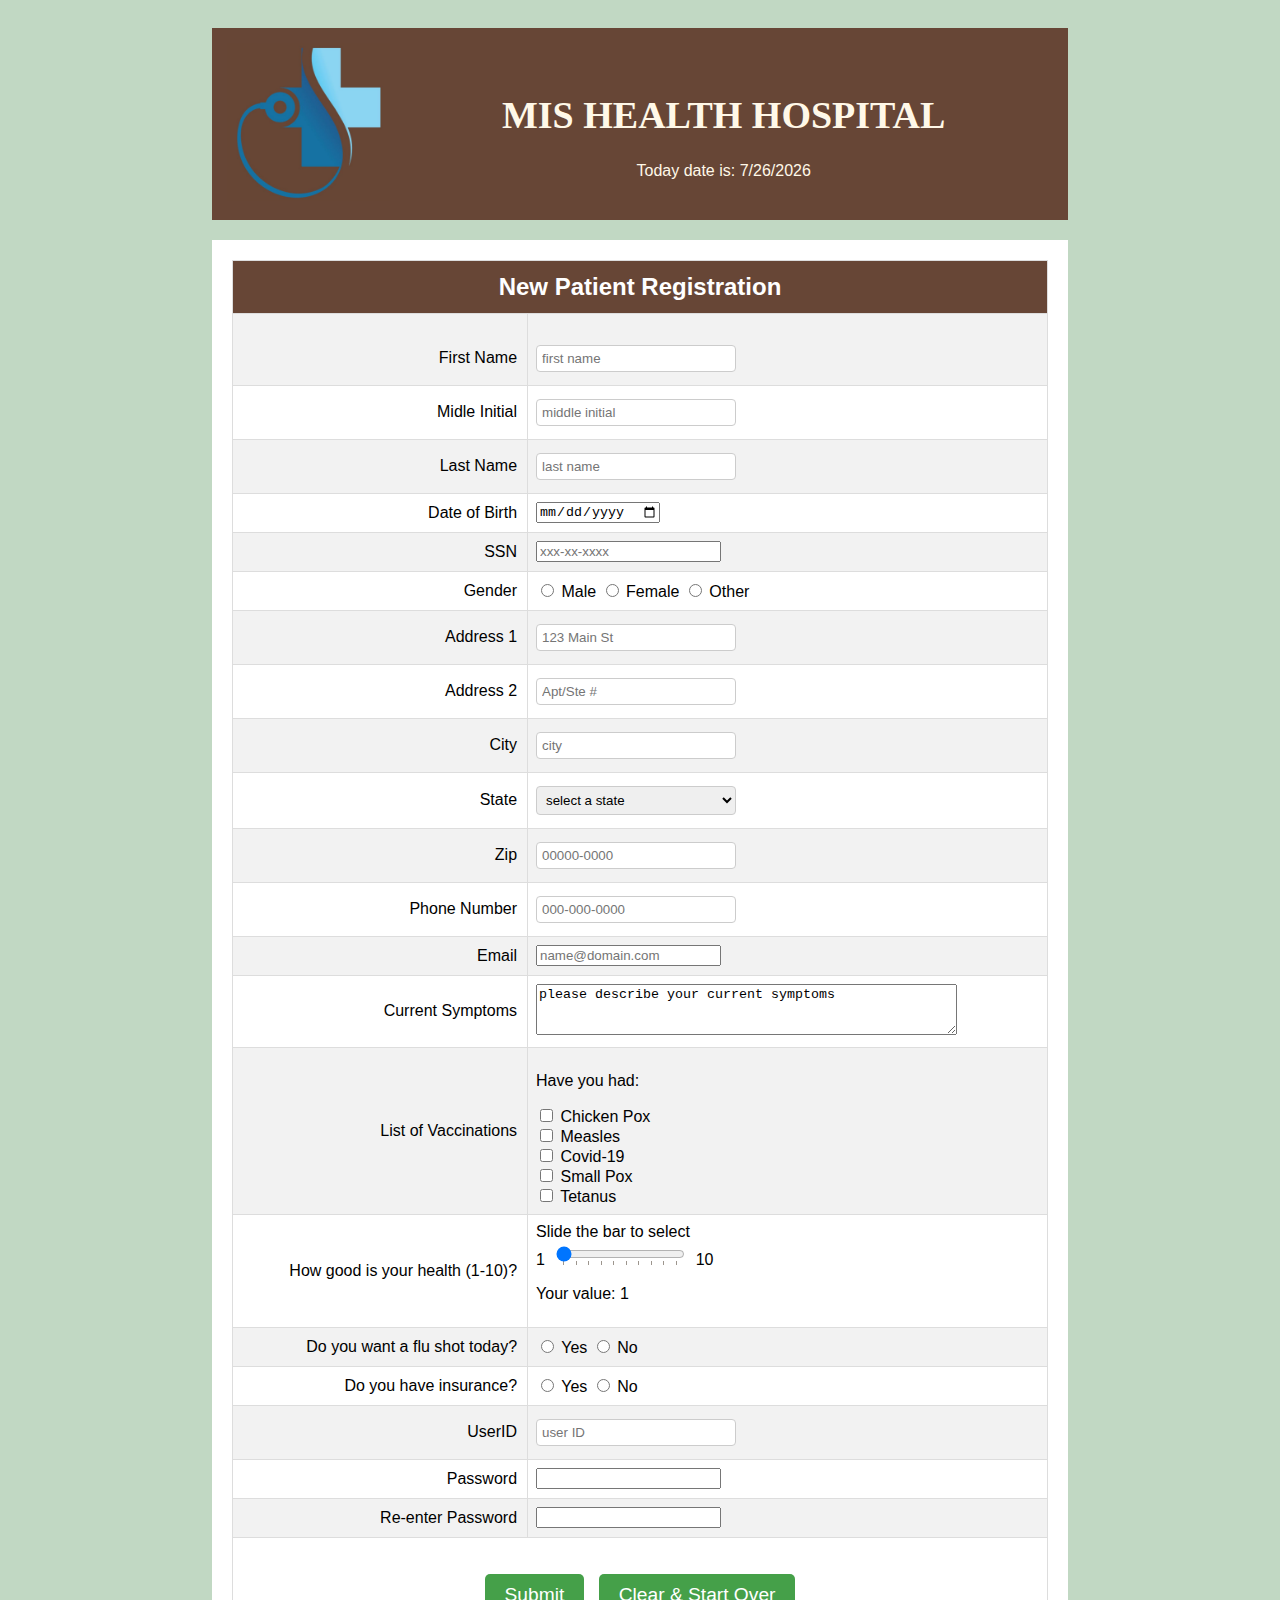
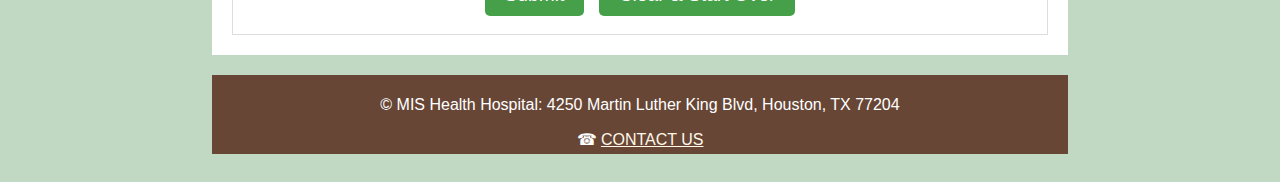
==== index.html @ 64bf99b6 "rename" ====
<!--
Name: Thinh Nguyen
Name of file: homework2.html
Date created: 08/26/2024
Date last edited: 10/07/2024
Version: 9
Description: Assignment 2
-->
 <!doctype html>

<html lang="en">
    <head>
        <meta charset="utf-8">
        <title>MIS Health Hospital</title>
        <!-- Load external CSS -->
        <link rel="stylesheet" href="homework2.css">
    </head>

    <body>
         <!-- This is the  Banner section-->
          <div class="header"> 
              <table>         
               <tr>
                  <!-- Load image -->
                  <td style="width:20%"> <img src="logo.jpg" alt="MIS Medical Logo" > </td>
                  <td><h1>MIS HEALTH HOSPITAL</h1>
                     <!-- span to store dynamic date -->
                     <span id="today">Today date holder </span> </td>
               </tr>
              </table>            
         </div>

         <!-- This is the Registration section -->
         <div class="row">
            <div class="card">     
                  <!-- submit page will direct to thankyou page -->
                  <form action="homework2-thankyou.html">
                  <table class="form-table" id="myForm" >
                     <tr>
                        <th colspan="2">New Patient Registration</th>
                     </tr>      
                     </tr>      
                     <tr>
                        <td class="label-cell">
                           <br/>
                           <label for="FirstName">First Name</label>     
                        </td>
                        <td class="input-cell">
                           <br/>
                           <input type="text" 
                                 id="FirstName" 
                                 name="FirstName"
								 pattern="[A-Z^a-z-' ^~]{1,}"								 
                                 placeholder="first name" 
                                 required 
                                 maxlength="30"
								 title="Minimum 1 characters; only letters, &quot-&quot and ' allowed.">         
                        </td>
                     </tr>
                     <tr>
                        <td class="label-cell">
                           <label for="FirstName">Midle Initial</label>
                     </td>
                        <td class="input-cell">
                           <input type="text" 
                                 id="MidName" 
                                 name="MidName"
								 pattern="[A-Z^a-z ]{0,}"
                                 placeholder="middle initial"
								 title="Optional 1 letter, no numbers"
                                 maxlength="1">       
                        </td>
                     </tr>
                  
                  <tr>
                        <td class="label-cell">
                           <label for="LastName">Last Name</label>       
                        </td>
                        <td class="input-cell">
                           <input type="text" 
                                 id="LastName" 
                                 name="LastName"
								 pattern="[2-5A-Z^a-z-' ^~]{1,}"
                                 placeholder="last name" 
                                 required 
                                 maxlength="30"
								 title="Minimum 1 characters; only letters, spaces, &quot-&quot and ' allowed.">         
                        </td>
                     </tr>
                  <tr>
                        <td class="label-cell">
                           <label for="DOB">Date of Birth</label>       
                        </td>
                        <td class="input-cell">
                           <input type="date" 
                                 id="DOB" 
                                 name="DOB" 
                                 required> 
							<!--add validate DOB Here-->	 
                        </td>
                     </tr>
                  <tr>
                        <td class="label-cell">
                           <label for="SSN">SSN</label>       
                        </td>
                        <td class="input-cell">
                           <input type="password" 
                                 id="SSN" 
                                 name="SSN"  
                                 placeholder="xxx-xx-xxxx" 
                                 maxlength="11">       
                        </td>
                  </tr>
                  <tr>
                        <td class="label-cell">
                           <label>Gender</label>
                        </td>
                        <td>              
                              <input type="radio" id="genM" name="gender" value="M">
                              <label for="genM">Male</label>
                              <input type="radio" id="genFM" name="gender" value="F">
                              <label for="genFM">Female</label> 
                              <input type="radio" id="genO" name="gender" value="O">
                              <label for="genO">Other</label>		
                        </td>
                  </tr>
                  
                  <tr>
                        <td class="label-cell">
                           <label for="Address1">Address 1</label>
                        </td>
                        <td class="input-cell">
                           <input type="text" 
                                 id="Address1" 
                                 name="Address1" 
                                 placeholder="123 Main St" 
                                 required
								 minlength="2"		
                                 maxlength="30"
								 title="Minimum 2 characters">
                        </td>
                  </tr>     
                  <tr>
                        <td class="label-cell">
                           <label for="Address1">Address 2</label>
                        </td>
                        <td class="input-cell">
                           <input type="text" 
                                 id="Address2" 
                                 name="Address1" 
                                 placeholder="Apt/Ste #"                                   
                                 minlength="2"
								 maxlength="30">
                        </td>
                  </tr>  
                  <tr>
                        <td class="label-cell">
                           <label for="City">City</label>           
                        </td>
                        <td class="input-cell">
                           <input type="text" 
                                 id="City" 
                                 name="City" 
                                 placeholder="city" 
                                 required
                                 minlength="2"
								 maxlength="30"
								 title="Minimum 2 characters">                      
                        </td>
                  </tr>
                  <tr>
                        <td class="label-cell">
                              <label for="State">State</label>
                        </td>
                        <td class="input-cell">
                           <select id="State" name="State" required>
                              <option value="">select a state</option>
                              <option value="AL">Alabama</option>
                              <option value="AK">Alaska</option>
                              <option value="AZ">Arizona</option>
                              <option value="AR">Arkansas</option>
                              <option value="CA">California</option>
                              <option value="CO">Colorado</option>
                              <option value="CT">Connecticut</option>
                              <option value="DE">Delaware</option>
                              <option value="DC">District Of Columbia</option>
                              <option value="FL">Florida</option>
                              <option value="GA">Georgia</option>
                              <option value="HI">Hawaii</option>
                              <option value="ID">Idaho</option>
                              <option value="IL">Illinois</option>
                              <option value="IN">Indiana</option>
                              <option value="IA">Iowa</option>
                              <option value="KS">Kansas</option>
                              <option value="KY">Kentucky</option>
                              <option value="LA">Louisiana</option>
                              <option value="ME">Maine</option>
                              <option value="MD">Maryland</option>
                              <option value="MA">Massachusetts</option>
                              <option value="MI">Michigan</option>
                              <option value="MN">Minnesota</option>
                              <option value="MS">Mississippi</option>
                              <option value="MO">Missouri</option>
                              <option value="MT">Montana</option>
                              <option value="NE">Nebraska</option>
                              <option value="NV">Nevada</option>
                              <option value="NH">New Hampshire</option>
                              <option value="NJ">New Jersey</option>
                              <option value="NM">New Mexico</option>
                              <option value="NY">New York</option>
                              <option value="NC">North Carolina</option>
                              <option value="ND">North Dakota</option>
                              <option value="OH">Ohio</option>
                              <option value="OK">Oklahoma</option>
                              <option value="OR">Oregon</option>
                              <option value="PA">Pennsylvania</option>
                              <option value="RI">Rhode Island</option>
                              <option value="SC">South Carolina</option>
                              <option value="SD">South Dakota</option>
                              <option value="TN">Tennessee</option>
                              <option value="TX">Texas</option>
                              <option value="UT">Utah</option>
                              <option value="VT">Vermont</option>
                              <option value="VA">Virginia</option>
                              <option value="WA">Washington</option>
                              <option value="WV">West Virginia</option>
                              <option value="WI">Wisconsin</option>
                              <option value="WY">Wyoming</option>
                           </select>
                        </td>
                     </tr>
                     <tr>
                        <td class="label-cell">
                           <label for="Zip">Zip</label>
                        </td>
                        <td class="input-cell">
                           <input type="text" 
                                 id="Zip" 
                                 name="Zip" 
                                 placeholder="00000-0000" 
                                 pattern="\d{5,5}(-\d{4,4})?" 
                                 required 
                                 maxlength="10"
								 title="Minimum 5 characters; only number and &quot-&quot allowed.">
								 <!--test zip-->
                        </td>
                     </tr> 
                     <tr>
                        <td class="label-cell">
                           <label for="Phone">Phone Number</label>
                        </td>
                        <td class="input-cell">
                           <input type="text" 
                                 id="Phone" 
                                 name="Phone" 
                                 placeholder="000-000-0000" 
                                 maxlength="13"
								 pattern="[0-9]{3}-[0-9]{3}-[0-9]{4}">
                        </td>
                     </tr>
                     <tr>
                        <td class="label-cell">
                           <label for="Email">Email</label>
                        </td>
                        <td class="input-cell">
                           <input type="email" 
                                 id="Email" 
                                 name="Email" 
                                 placeholder="name@domain.com" 
                                 required
                                 maxlength="50"
								 pattern="[a-z0-9._%+\-]+@[a-z0-9.\-]+\.[a-z]{2,}$">			
                        </td>
                     </tr>
                  <tr>
                        <td class="label-cell">
                           <label for="Symptom">Current Symptoms</label>
                        </td>
                        <td class="input-cell">          	
                        <textarea id="Symptom" 
                                 name="Symptom" 
                                 rows="3" 
                                 cols="50" 
                                 required>please describe your current symptoms
                        </textarea>			
                        </td>
                     </tr>

                  <tr>
                        <td class="label-cell">
                           <label>List of Vaccinations </label>
                        </td>
                        <td class="input-cell">    
                           <p>Have you had:</p>      	
                           <input type="checkbox" id="vaccine1" name="vaccine1" value="1">
                           <label for="vaccine1"> Chicken Pox</label><br>
                           <input type="checkbox" id="vaccine2" name="vaccine2" value="1">
                           <label for="vaccine2"> Measles</label><br>
                           <input type="checkbox" id="vaccine3" name="vaccine3" value="1">
                           <label for="vaccine3"> Covid-19</label><br>
                           <input type="checkbox" id="vaccine4" name="vaccine4" value="1">
                           <label for="vaccine4"> Small Pox</label><br>
                           <input type="checkbox" id="vaccine5" name="vaccine5" value="1">
                           <label for="vaccine5"> Tetanus</label>			
                        </td>
                  </tr>
                  
                  <tr>
                        <td class="label-cell">
                           <label>How good is your health (1-10)?</label>
                        </td>
                        <td class="input-cell">  Slide the bar to select<br/>
                            1 &nbsp;<input type="range" 
                                    min="1" 
                                    max="10" 
                                    value="1"                      
                                    id="healthBar"
									list="increments">&nbsp; 10
							<p>Your value: <span id="healthBarVal"></span></p>
							<datalist id="increments">
							<option value="1"></option>
							<option value="2"></option>
							<option value="3"></option>
							<option value="4"></option>
							<option value="5"></option>
							<option value="6"></option>
							<option value="7"></option>
							<option value="8"></option>
							<option value="9"></option>
							<option value="10"></option>
                    
                </datalist>
							
							
                        </td>
                  </tr>
				  
                  <tr>
                        <td class="label-cell">
                           <label>Do you want a flu shot today?</label>
                        </td>
                        <td>              
                              <input type="radio" id="shotY" name="flushot" value="1">
                              <label for="shotY">Yes</label> 
                              <input type="radio" id="shotN" name="flushot" value="0">
                              <label for="shotN">No</label><br>                                		
                        </td>
                  </tr>
                  <tr>
                        <td class="label-cell">
                           <label>Do you have insurance?</label>
                        </td>
                        <td>              
                              <input type="radio" id="insuranceY" name="insurance" value="1">
                              <label for="insuranceY">Yes</label> 
                              <input type="radio" id="insuranceN" name="insurance" value="0">
                              <label for="insuranceN">No</label><br>                                		
                        </td>
                  </tr>


                  <tr>
                        <td class="label-cell">
                           <label for="userID">UserID</label>
                        </td>
                        <td class="input-cell">
                           <input type="text" 
                                 id="userID" 
                                 name="userID" 
                                 placeholder="user ID" 
                                 required
								 minlength="5"		
                                 maxlength="30"
								 pattern="[A-Za-z]+[A-Za-z0-9-_]{5,}"
								 title="Minumum 5 characters; no spaces or 'special' characters.">
                        </td>
                  </tr>     
                  <tr>
                        <td class="label-cell">
                           <label for="pwd">Password</label>
                        </td>
                        <td class="input-cell">
                           <input type="password" 
                                 id="pwd" 
                                 name="pwd" 
                                 required
								 pattern="(?=.*\d)(?=.*[a-z])(?=.*[A-Z]).{8,}" 
								 title="Password must contain at least one number and one uppercase and lowercase letter, and at least 8 or more characters"
								 minlength="8"
								 maxlength="30">
                        </td>
                  </tr>     
                  <tr>
                        <td class="label-cell">
                           <label for="rePwd">Re-enter Password</label>
                        </td>
                        <td class="input-cell">
                           <input type="password" 
                                 id="rePwd" 
                                 name="rePwd" 
                                 required
								 pattern="(?=.*\d)(?=.*[a-z])(?=.*[A-Z]).{8,}" 
								 title="Password must contain at least one number and one uppercase and lowercase letter, and at least 8 or more characters">
                        </td>
                     </tr>     
                  
                     <tr>        
                        <td colspan="2" class="submit-cell">
                           <br/>
                           <input type="submit" value="Submit">
                           <input type="reset"  value="Clear & Start Over">
                        </td>
                     </tr>
                  </table>
               </form>
               
         </div>
         </div>
         
         <!-- Footer section -->
         <div class="footer">            
               <p> &copy; MIS Health Hospital: 4250 Martin Luther King Blvd, Houston, TX 77204 </p>
               &#9742; <a href="2-about.html">CONTACT US </a>
         </div>
       
        
         <!-- Load external JavaScript -->
         <script src="homework2.js"></script>     
    </body>
<!-- End of file: homework2.html -->
</html>
---- homework2.css ----
/*
    Name: Thinh Nguyen
    Name of file: homework2.css
    Date created: 08/26/2024
    Date last edited: 10/07/2024
    Version: 6
    Description: Assignment 2 stylesheet
*/

/* Resize image*/
img {
  width: 100%;  
}

* {
  box-sizing: border-box;
}

body {
  font-family: Arial;
  padding: 20px;
  background: #C1D8C3;
}


/* Banner section */
.header {
  padding: 12px;  
  text-align: center; 
  background: #674636;
  color: #FFF8E8;  
  width:70%;
  margin-left:auto;
  margin-right:auto;   
}
/* use another font for Banner */
.header h1 {
  font-size: 38px;
  font-family: Verdana;
}

.card {
  background-color:white;
  padding: 20px;
  margin-top: 20px;
  margin-left:auto;
  margin-right:auto;
  width:70%;   
}

/* Footer section */
.footer {
  padding: 5px;
  text-align: center;
  background: #674636;
  margin-top: 20px;
  color:white;
  width:70%;  
  margin-left:auto;
  margin-right:auto; 
}


/*Table design */
#myForm .label-cell {
    text-align: right;
    padding: 10px;
}

#myForm .submit-cell {    
    text-align: center;    
}

#myForm {
  font-family: Arial, Helvetica, sans-serif;
  border-collapse: collapse;
  width: 100%;
}

#myForm td, #myForm th {
  border: 1px solid #ddd;
  padding: 8px;
}

/*alternate color row */
#myForm tr:nth-child(even){background-color: #f2f2f2;}

#myForm tr:hover {background-color: #C1D8C3;}

#myForm th {
  padding-top: 12px;
  padding-bottom: 12px;
  font-size: 1.5em;
  background-color: #674636;
  color: white;
}

input[type="text"], select {
    width: 200px;
    padding: 5px;
    margin: 5px 0;
    border: 1px solid #ccc;
    border-radius: 4px;
}

/* Button */
input[type="submit"], input[type="reset"] {
    padding: 10px 20px;
    margin: 10px 5px;
    background-color: #45a049;
    color: white;
    border: none;
    border-radius: 5px;
    cursor: pointer;
    font-size: 1.2em;
}
input[type="submit"]:hover, input[type="reset"]:hover {
    background-color: #674636; 
}


/* Unvisited link */
a:link {
  color: #FFF8E8;
}

/* Visited link */
a:visited {
  color: #bdda81;
}

/* Mouse over link */
a:hover {
  color: #AAB396;
}

/* Selected link */
a:active {
  color: #F7EED3;
}
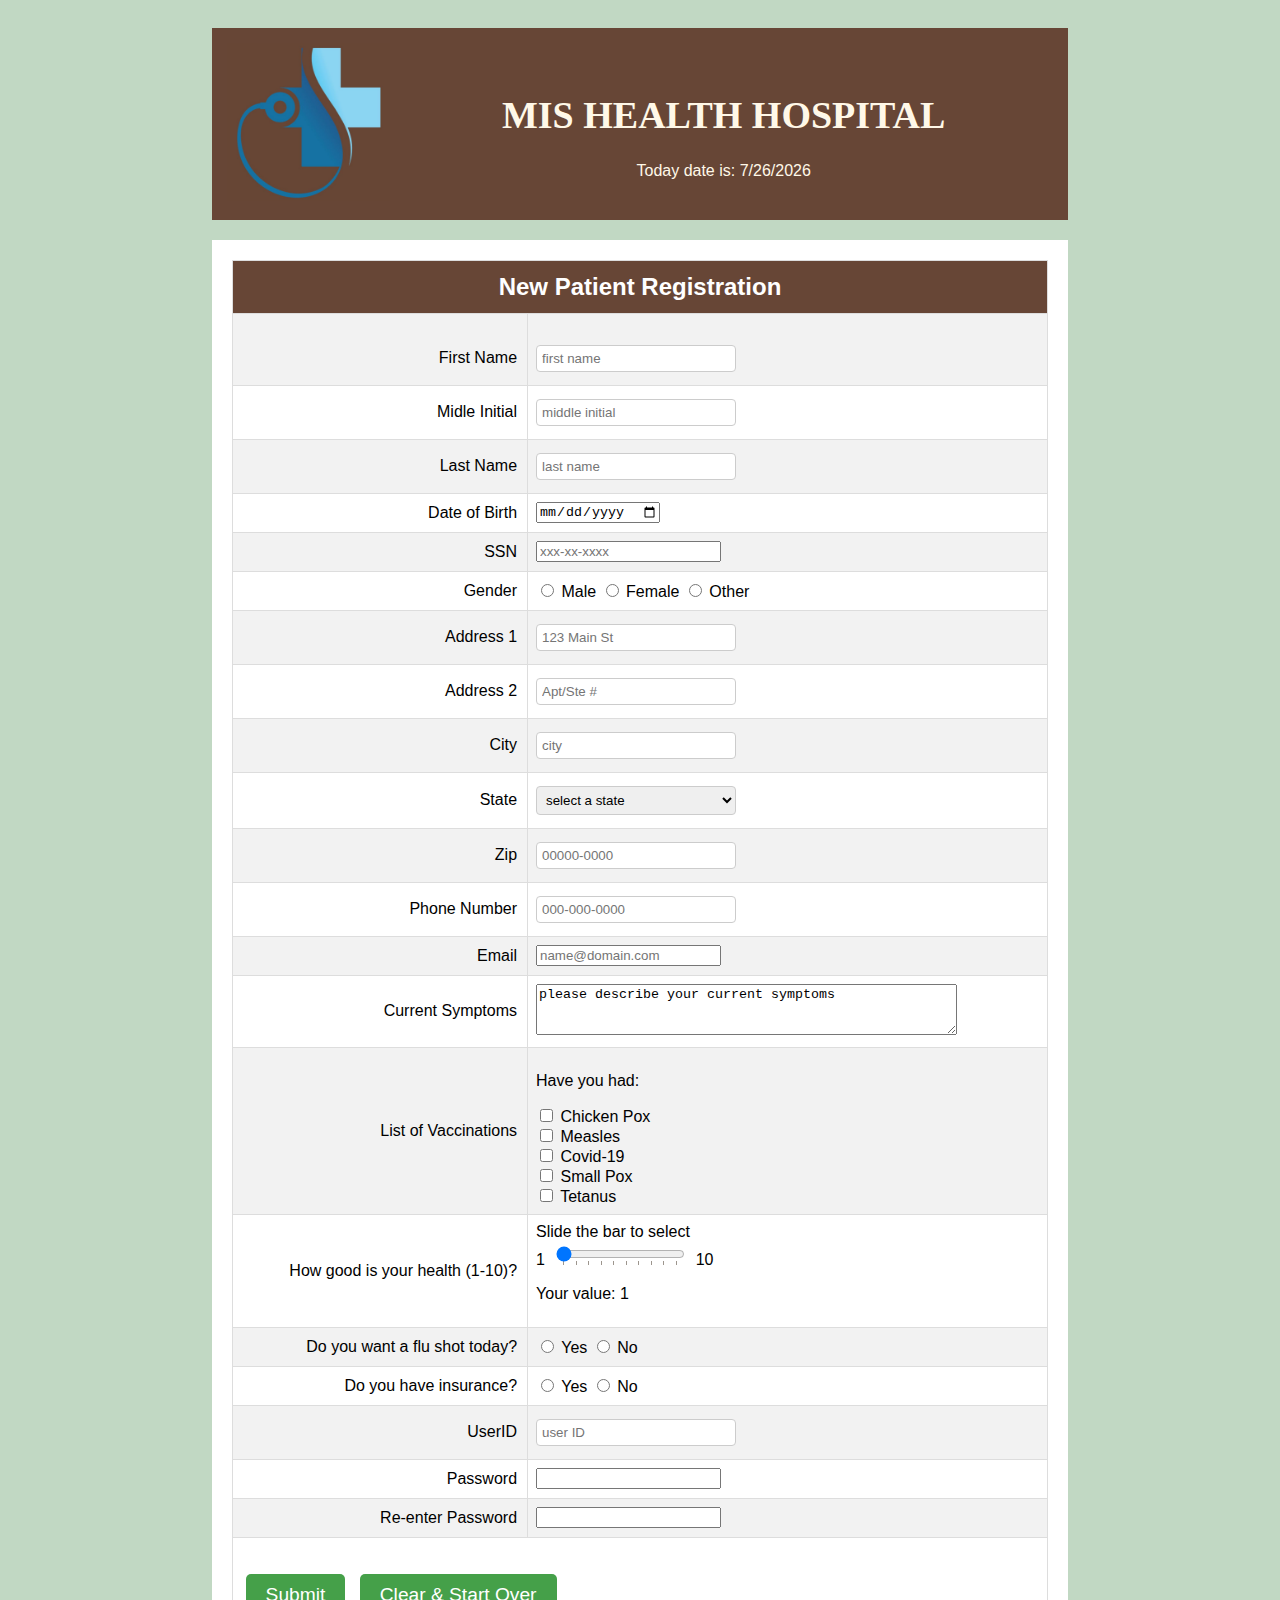
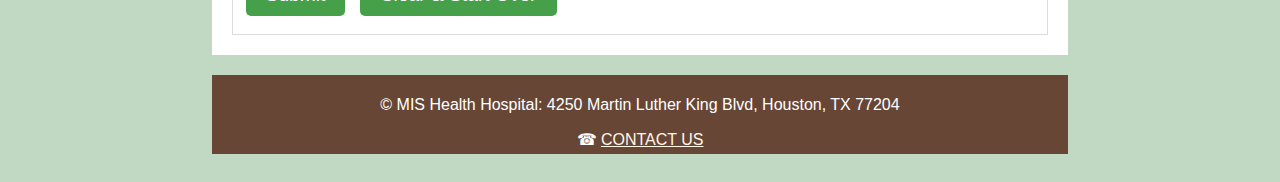
==== commit 2c4645d7: "add validate DOB" ====
--- a/index.html
+++ b/index.html
@@ -54,7 +54,9 @@
                                  placeholder="first name" 
                                  required 
                                  maxlength="30"
-								 title="Minimum 1 characters; only letters, &quot-&quot and ' allowed.">         
+								 title="Minimum 1 characters; only letters, &quot-&quot and ' allowed."
+								 oninvalid="this.setCustomValidity('First Name not valid.')"
+								 oninput="this.setCustomValidity('')">         
                         </td>
                      </tr>
                      <tr>
@@ -84,7 +86,7 @@
                                  placeholder="last name" 
                                  required 
                                  maxlength="30"
-								 title="Minimum 1 characters; only letters, spaces, &quot-&quot and ' allowed.">         
+								 title="Minimum 1 characters; only letters, number 2 to 5, spaces, &quot-&quot and ' allowed.">         
                         </td>
                      </tr>
                   <tr>
@@ -95,9 +97,12 @@
                            <input type="date" 
                                  id="DOB" 
                                  name="DOB" 
-                                 required> 
-							<!--add validate DOB Here-->	 
-                        </td>
+                                 required
+								 onblur="checkDate()">								
+								 <label id="DOB_msg" class="errorMsg"></label>								
+                        </td>
+						
+						
                      </tr>
                   <tr>
                         <td class="label-cell">
@@ -108,7 +113,8 @@
                                  id="SSN" 
                                  name="SSN"  
                                  placeholder="xxx-xx-xxxx" 
-                                 maxlength="11">       
+                                 maxlength="11"
+								 title="Enter number and dash only">       
                         </td>
                   </tr>
                   <tr>
@@ -137,7 +143,7 @@
                                  required
 								 minlength="2"		
                                  maxlength="30"
-								 title="Minimum 2 characters">
+								 title="Minimum 2 characters.">
                         </td>
                   </tr>     
                   <tr>
@@ -150,7 +156,8 @@
                                  name="Address1" 
                                  placeholder="Apt/Ste #"                                   
                                  minlength="2"
-								 maxlength="30">
+								 maxlength="30"
+								 title="optional">
                         </td>
                   </tr>  
                   <tr>
@@ -242,7 +249,7 @@
                                  required 
                                  maxlength="10"
 								 title="Minimum 5 characters; only number and &quot-&quot allowed.">
-								 <!--test zip-->
+								 
                         </td>
                      </tr> 
                      <tr>
@@ -255,7 +262,8 @@
                                  name="Phone" 
                                  placeholder="000-000-0000" 
                                  maxlength="13"
-								 pattern="[0-9]{3}-[0-9]{3}-[0-9]{4}">
+								 pattern="[0-9]{3}-[0-9]{3}-[0-9]{4}"
+								 title="Enter number only.">
                         </td>
                      </tr>
                      <tr>
@@ -269,7 +277,8 @@
                                  placeholder="name@domain.com" 
                                  required
                                  maxlength="50"
-								 pattern="[a-z0-9._%+\-]+@[a-z0-9.\-]+\.[a-z]{2,}$">			
+								 pattern="[a-z0-9._%+\-]+@[a-z0-9.\-]+\.[a-z]{2,}$"
+								 title="Must be valid email">			
                         </td>
                      </tr>
                   <tr>
@@ -420,7 +429,7 @@
          <!-- Footer section -->
          <div class="footer">            
                <p> &copy; MIS Health Hospital: 4250 Martin Luther King Blvd, Houston, TX 77204 </p>
-               &#9742; <a href="2-about.html">CONTACT US </a>
+               &#9742; <a href="homework2-about.html">CONTACT US </a>
          </div>
        
         
@@ -428,4 +437,4 @@
          <script src="homework2.js"></script>     
     </body>
 <!-- End of file: homework2.html -->
-</html>+</html>
--- a/homework2.css
+++ b/homework2.css
@@ -61,16 +61,25 @@
   margin-right:auto; 
 }
 
+.errorMsg{
+	color:red;	
+}
+
+.validMsg{
+	color:green;
+	
+}
 
 /*Table design */
 #myForm .label-cell {
     text-align: right;
     padding: 10px;
 }
+#myForm .label-cell {
+    text-align: right;
+    padding: 10px;
+}
 
-#myForm .submit-cell {    
-    text-align: center;    
-}
 
 #myForm {
   font-family: Arial, Helvetica, sans-serif;
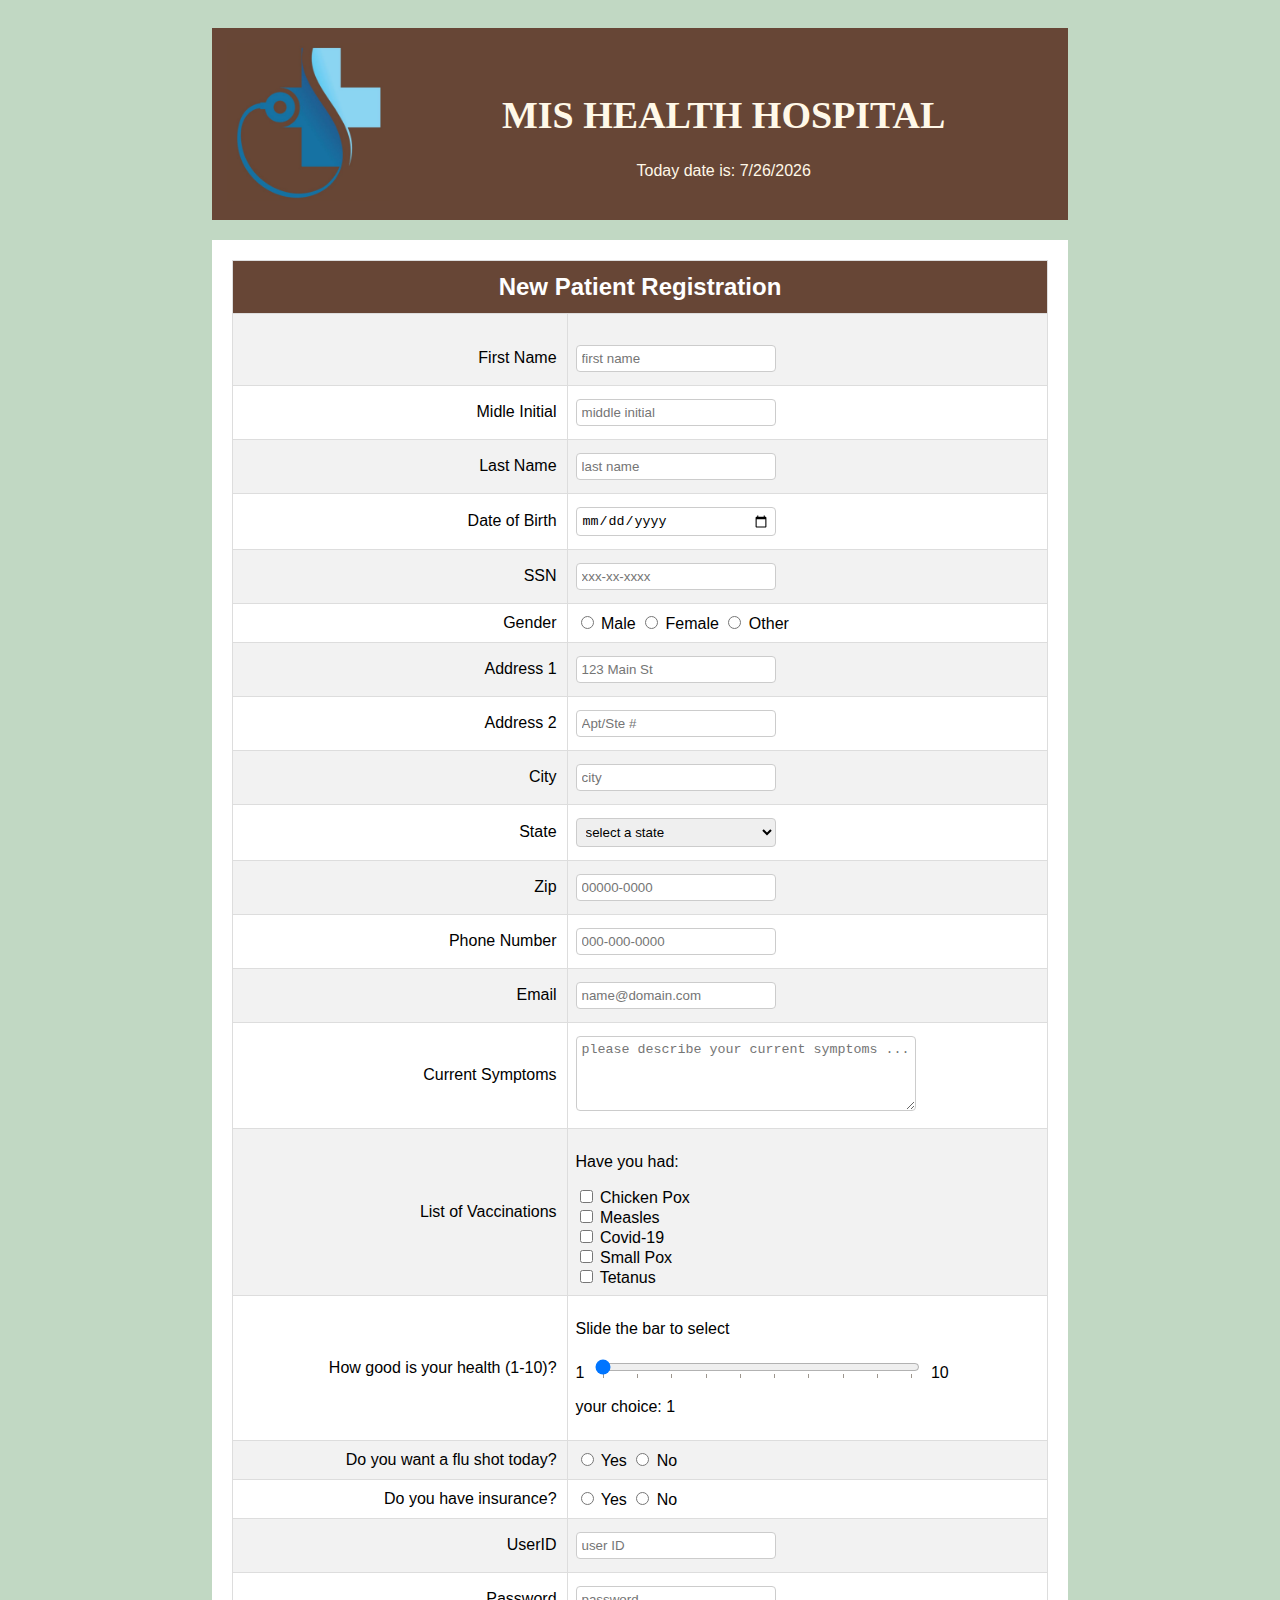
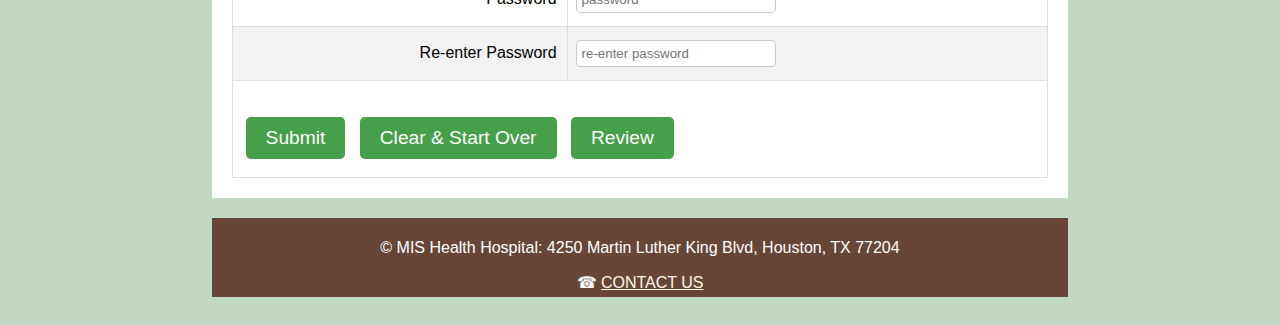
==== commit c64fd899: "Update code" ====
--- a/index.html
+++ b/index.html
@@ -34,8 +34,8 @@
          <div class="row">
             <div class="card">     
                   <!-- submit page will direct to thankyou page -->
-                  <form action="homework2-thankyou.html">
-                  <table class="form-table" id="myForm" >
+                  <form name="registrationForm" id="registrationForm" action="homework2-thankyou.html">
+                  <table id="myForm" >
                      <tr>
                         <th colspan="2">New Patient Registration</th>
                      </tr>      
@@ -56,12 +56,12 @@
                                  maxlength="30"
 								 title="Minimum 1 characters; only letters, &quot-&quot and ' allowed."
 								 oninvalid="this.setCustomValidity('First Name not valid.')"
-								 oninput="this.setCustomValidity('')">         
-                        </td>
-                     </tr>
-                     <tr>
-                        <td class="label-cell">
-                           <label for="FirstName">Midle Initial</label>
+								 oninput="this.setCustomValidity('')"><span class="errorMsg" id="firstnameError"></span>         
+                        </td>
+                     </tr>
+                     <tr>
+                        <td class="label-cell">
+                           <label for="MidName">Midle Initial</label>
                      </td>
                         <td class="input-cell">
                            <input type="text" 
@@ -70,7 +70,7 @@
 								 pattern="[A-Z^a-z ]{0,}"
                                  placeholder="middle initial"
 								 title="Optional 1 letter, no numbers"
-                                 maxlength="1">       
+                                 maxlength="1"><span class="errorMsg" id="midnameError"></span>       
                         </td>
                      </tr>
                   
@@ -86,7 +86,9 @@
                                  placeholder="last name" 
                                  required 
                                  maxlength="30"
-								 title="Minimum 1 characters; only letters, number 2 to 5, spaces, &quot-&quot and ' allowed.">         
+								 title="Minimum 1 characters; only letters, number 2 to 5, spaces, &quot-&quot and ' allowed."
+								 oninvalid="this.setCustomValidity('Last Name not valid.')"
+								 oninput="this.setCustomValidity('')"><span class="errorMsg" id="lastnameError"></span>         
                         </td>
                      </tr>
                   <tr>
@@ -98,12 +100,10 @@
                                  id="DOB" 
                                  name="DOB" 
                                  required
-								 onblur="checkDate()">								
-								 <label id="DOB_msg" class="errorMsg"></label>								
-                        </td>
-						
-						
-                     </tr>
+								 onblur="checkDate()"><span class="errorMsg" id="dobError"></span>
+															
+                        </td>
+                    </tr>
                   <tr>
                         <td class="label-cell">
                            <label for="SSN">SSN</label>       
@@ -114,7 +114,9 @@
                                  name="SSN"  
                                  placeholder="xxx-xx-xxxx" 
                                  maxlength="11"
-								 title="Enter number and dash only">       
+								 title="Enter number and dash only"
+								 oninvalid="this.setCustomValidity('SSN not valid.')"
+								 oninput="this.setCustomValidity('')"><span class="errorMsg" id="ssnError"></span>       
                         </td>
                   </tr>
                   <tr>
@@ -143,7 +145,9 @@
                                  required
 								 minlength="2"		
                                  maxlength="30"
-								 title="Minimum 2 characters.">
+								 title="Minimum 2 characters."
+								 oninvalid="this.setCustomValidity('Address not valid.')"
+								 oninput="this.setCustomValidity('')"><span class="errorMsg" id="add1Error"></span>
                         </td>
                   </tr>     
                   <tr>
@@ -153,7 +157,7 @@
                         <td class="input-cell">
                            <input type="text" 
                                  id="Address2" 
-                                 name="Address1" 
+                                 name="Address2" 
                                  placeholder="Apt/Ste #"                                   
                                  minlength="2"
 								 maxlength="30"
@@ -172,7 +176,9 @@
                                  required
                                  minlength="2"
 								 maxlength="30"
-								 title="Minimum 2 characters">                      
+								 title="Minimum 2 characters"
+								 oninvalid="this.setCustomValidity('City not valid.')"
+								 oninput="this.setCustomValidity('')"><span class="errorMsg" id="cityError"></span> 
                         </td>
                   </tr>
                   <tr>
@@ -248,7 +254,12 @@
                                  pattern="\d{5,5}(-\d{4,4})?" 
                                  required 
                                  maxlength="10"
-								 title="Minimum 5 characters; only number and &quot-&quot allowed.">
+								 title="Minimum 5 characters; only number and &quot-&quot allowed."
+								 oninvalid="this.setCustomValidity('Zip code not valid.')"
+								 oninput="this.setCustomValidity('')"
+								 onfocus="checkZip()"
+								 oninput="checkZip()"
+						         onblur="checkZip()"><span class="errorMsg" id="zipError"></span>
 								 
                         </td>
                      </tr> 
@@ -263,7 +274,9 @@
                                  placeholder="000-000-0000" 
                                  maxlength="13"
 								 pattern="[0-9]{3}-[0-9]{3}-[0-9]{4}"
-								 title="Enter number only.">
+								 title="Enter number only."
+								 oninvalid="this.setCustomValidity('Phone Number not valid.')"
+								 oninput="this.setCustomValidity('')"><span class="errorMsg" id="phoneError"></span>
                         </td>
                      </tr>
                      <tr>
@@ -278,8 +291,10 @@
                                  required
                                  maxlength="50"
 								 pattern="[a-z0-9._%+\-]+@[a-z0-9.\-]+\.[a-z]{2,}$"
-								 title="Must be valid email">			
-                        </td>
+								 title="Enter valid email format name@domain.com"
+								 oninvalid="this.setCustomValidity('Email not valid.')"
+								 oninput="this.setCustomValidity('')"><span class="errorMsg" id="emailError"></span>
+						</td>
                      </tr>
                   <tr>
                         <td class="label-cell">
@@ -290,8 +305,8 @@
                                  name="Symptom" 
                                  rows="3" 
                                  cols="50" 
-                                 required>please describe your current symptoms
-                        </textarea>			
+                                 required
+								 placeholder = "please describe your current symptoms ..."></textarea>			
                         </td>
                      </tr>
 
@@ -318,14 +333,14 @@
                         <td class="label-cell">
                            <label>How good is your health (1-10)?</label>
                         </td>
-                        <td class="input-cell">  Slide the bar to select<br/>
+                        <td class="input-cell">  <p> Slide the bar to select </p>
                             1 &nbsp;<input type="range" 
                                     min="1" 
                                     max="10" 
                                     value="1"                      
                                     id="healthBar"
 									list="increments">&nbsp; 10
-							<p>Your value: <span id="healthBarVal"></span></p>
+							<p>your choice: <span id="healthBarVal"></span></p>
 							<datalist id="increments">
 							<option value="1"></option>
 							<option value="2"></option>
@@ -337,11 +352,8 @@
 							<option value="8"></option>
 							<option value="9"></option>
 							<option value="10"></option>
-                    
-                </datalist>
-							
-							
-                        </td>
+							</datalist>
+						</td>
                   </tr>
 				  
                   <tr>
@@ -349,9 +361,9 @@
                            <label>Do you want a flu shot today?</label>
                         </td>
                         <td>              
-                              <input type="radio" id="shotY" name="flushot" value="1">
+                              <input type="radio" id="shotY" name="flushot" value="Y">
                               <label for="shotY">Yes</label> 
-                              <input type="radio" id="shotN" name="flushot" value="0">
+                              <input type="radio" id="shotN" name="flushot" value="N">
                               <label for="shotN">No</label><br>                                		
                         </td>
                   </tr>
@@ -360,13 +372,12 @@
                            <label>Do you have insurance?</label>
                         </td>
                         <td>              
-                              <input type="radio" id="insuranceY" name="insurance" value="1">
+                              <input type="radio" id="insuranceY" name="insurance" value="Y">
                               <label for="insuranceY">Yes</label> 
-                              <input type="radio" id="insuranceN" name="insurance" value="0">
+                              <input type="radio" id="insuranceN" name="insurance" value="N">
                               <label for="insuranceN">No</label><br>                                		
                         </td>
                   </tr>
-
 
                   <tr>
                         <td class="label-cell">
@@ -380,8 +391,13 @@
                                  required
 								 minlength="5"		
                                  maxlength="30"
-								 pattern="[A-Za-z]+[A-Za-z0-9-_]{5,}"
-								 title="Minumum 5 characters; no spaces or 'special' characters.">
+								 pattern="[A-Za-z][A-Za-z0-9_-]{4,29}"
+								 title="UserID must be 5-30 characters long, start with a letter, and contain only letters, numbers, underscores, or dashes."
+								 oninvalid="this.setCustomValidity('UserID not valid.')"
+								 oninput="this.setCustomValidity('')"
+								 onfocus="checkUserID()"
+								 oninput="checkUserID()"
+						         onblur="checkUserID()"><span class="errorMsg" id="useridError"></span>
                         </td>
                   </tr>     
                   <tr>
@@ -396,7 +412,12 @@
 								 pattern="(?=.*\d)(?=.*[a-z])(?=.*[A-Z]).{8,}" 
 								 title="Password must contain at least one number and one uppercase and lowercase letter, and at least 8 or more characters"
 								 minlength="8"
-								 maxlength="30">
+								 maxlength="30"
+								 placeholder="password"
+								 onfocus="checkPassword()"
+								 oninput="checkPassword()"
+						         onblur="checkPassword()">
+								 <br><span id="pwdError"></span>
                         </td>
                   </tr>     
                   <tr>
@@ -409,29 +430,53 @@
                                  name="rePwd" 
                                  required
 								 pattern="(?=.*\d)(?=.*[a-z])(?=.*[A-Z]).{8,}" 
-								 title="Password must contain at least one number and one uppercase and lowercase letter, and at least 8 or more characters">
+								 title="Password must contain at least one number and one uppercase and lowercase letter, and at least 8 or more characters"
+								 minlength="8"
+								 maxlength="30"
+								 placeholder="re-enter password"
+								 onfocus="checkPasswordMatch()"
+								 oninput="checkPasswordMatch()"
+						         onblur="checkPasswordMatch()"> 
+								 <br> <span id="rePwdError"></span>
                         </td>
                      </tr>     
                   
                      <tr>        
                         <td colspan="2" class="submit-cell">
                            <br/>
-                           <input type="submit" value="Submit">
-                           <input type="reset"  value="Clear & Start Over">
-                        </td>
+                         <!--   <input type="button" value="Review" onclick='review()'>  -->
+						   <input type="submit" value="Submit">
+                           <input type="reset"  value="Clear & Start Over">						   						   
+						   <input type="submit" value="Review"  id="reviewBtn" onclick="reviewData()">
+						 </td>
                      </tr>
                   </table>
-               </form>
-               
+               </form>               
+            </div>
          </div>
-         </div>
-         
+         	<!--
+		 <div class="row">
+			<div class="card">
+				<div id="previewData">				
+				</div>
+			</div>
+		 </div>
+		  -->
+	
+		<!-- Review Modal -->
+		<div id="myModal" class="modal">			
+		  <div class="modal-content">
+			<span class="close">&times;</span>
+			
+			<span id="content"></span>
+		  </div>
+		</div>
+		 
          <!-- Footer section -->
          <div class="footer">            
                <p> &copy; MIS Health Hospital: 4250 Martin Luther King Blvd, Houston, TX 77204 </p>
                &#9742; <a href="homework2-about.html">CONTACT US </a>
-         </div>
-       
+         </div>       
         
          <!-- Load external JavaScript -->
          <script src="homework2.js"></script>     
--- a/homework2.css
+++ b/homework2.css
@@ -61,6 +61,7 @@
   margin-right:auto; 
 }
 
+/* to display error or valid message */
 .errorMsg{
 	color:red;	
 }
@@ -75,10 +76,7 @@
     text-align: right;
     padding: 10px;
 }
-#myForm .label-cell {
-    text-align: right;
-    padding: 10px;
-}
+
 
 
 #myForm {
@@ -105,7 +103,7 @@
   color: white;
 }
 
-input[type="text"], select {
+input[type="text"],input[type="password"], input[type="email"],input[type="date"], select {
     width: 200px;
     padding: 5px;
     margin: 5px 0;
@@ -113,8 +111,18 @@
     border-radius: 4px;
 }
 
+textarea{
+	width: 340px;
+	height: 75px;
+	padding: 5px;
+    margin: 5px 0;
+    border: 1px solid #ccc;
+    border-radius: 4px;
+	
+}
+
 /* Button */
-input[type="submit"], input[type="reset"] {
+input[type="submit"], input[type="reset"],input[type="button"]  {
     padding: 10px 20px;
     margin: 10px 5px;
     background-color: #45a049;
@@ -124,7 +132,7 @@
     cursor: pointer;
     font-size: 1.2em;
 }
-input[type="submit"]:hover, input[type="reset"]:hover {
+input[type="submit"]:hover, input[type="reset"]:hover, input[type="button"]:hover  {
     background-color: #674636; 
 }
 
@@ -147,4 +155,66 @@
 /* Selected link */
 a:active {
   color: #F7EED3;
+}
+
+#healthBar{
+	width:70%;
+}
+
+
+.modal {
+  display: none; /* Hidden by default */
+  position: fixed; /* Stay in place */
+  z-index: 1; /* Sit on top */
+  padding-top: 100px; /* Location of the box */
+  left: 0;
+  top: 0;
+  width: 100%; /* Full width */
+  height: 100%; /* Full height */
+  overflow: auto; /* Enable scroll if needed */
+  background-color: rgb(0,0,0); /* Fallback color */
+  background-color: rgba(0,0,0,0.4); /* Black w/ opacity */
+}
+/* Modal styles */
+.modal-content {
+  background-color: #fefefe;
+  margin: auto;
+  padding: 20px;
+  border: 1px solid #888;
+  width: 80%;
+}
+
+/* The Close Button */
+.close {
+  color: #aaaaaa;
+  float: right;
+  font-size: 28px;
+  font-weight: bold;
+}
+
+.close:hover,
+.close:focus {
+  color: #000;
+  text-decoration: none;
+  cursor: pointer;
+}
+
+
+/* Review form table */
+#reviewForm {
+  border-collapse: collapse;
+  width: 100%;
+}
+
+#reviewForm td, #reviewForm th {
+  border: 1px solid #ddd;
+  padding: 8px;
+}
+
+#reviewForm th {
+  padding-top: 12px;
+  padding-bottom: 12px;
+  font-size: 1.5em;
+  background-color: #674636;
+  color: white;
 }